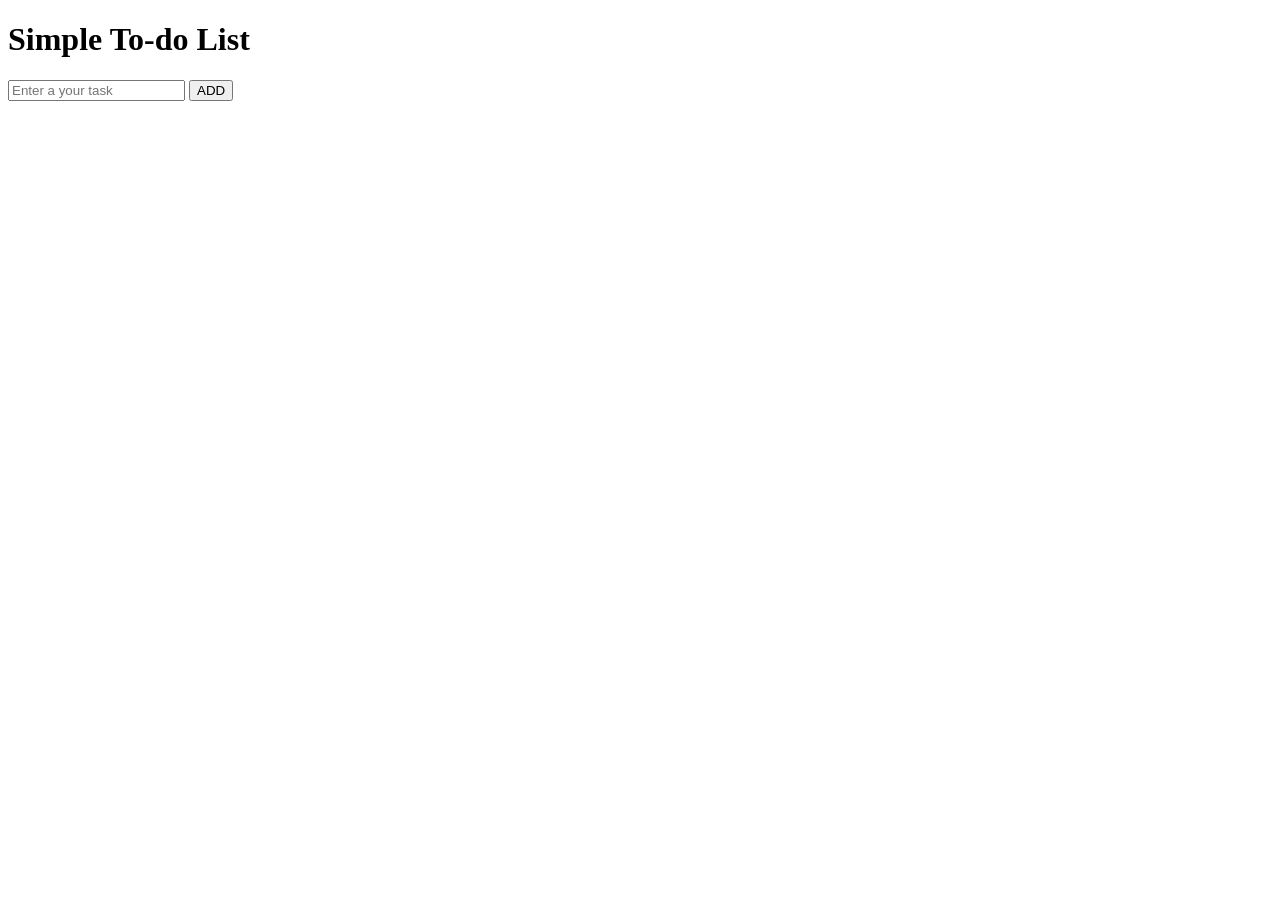
==== time pass/to-do.html @ 6e448885 "Today test task completed" ====
<!DOCTYPE html>
<html lang="en">
	<head>
		<meta charset="UTF-8" />
		<meta name="viewport" content="width=device-width, initial-scale=1.0" />
		<title>To-do List</title>
	</head>
	<body>
		<h1>Simple To-do List</h1>
		<input type="text" id="todo-input" placeholder="Enter a your task">
		<button id="todo-add">ADD</button>
		<ul id="todo-list"></ul>
		<script src="script.js"></script>
	</body>
</html>
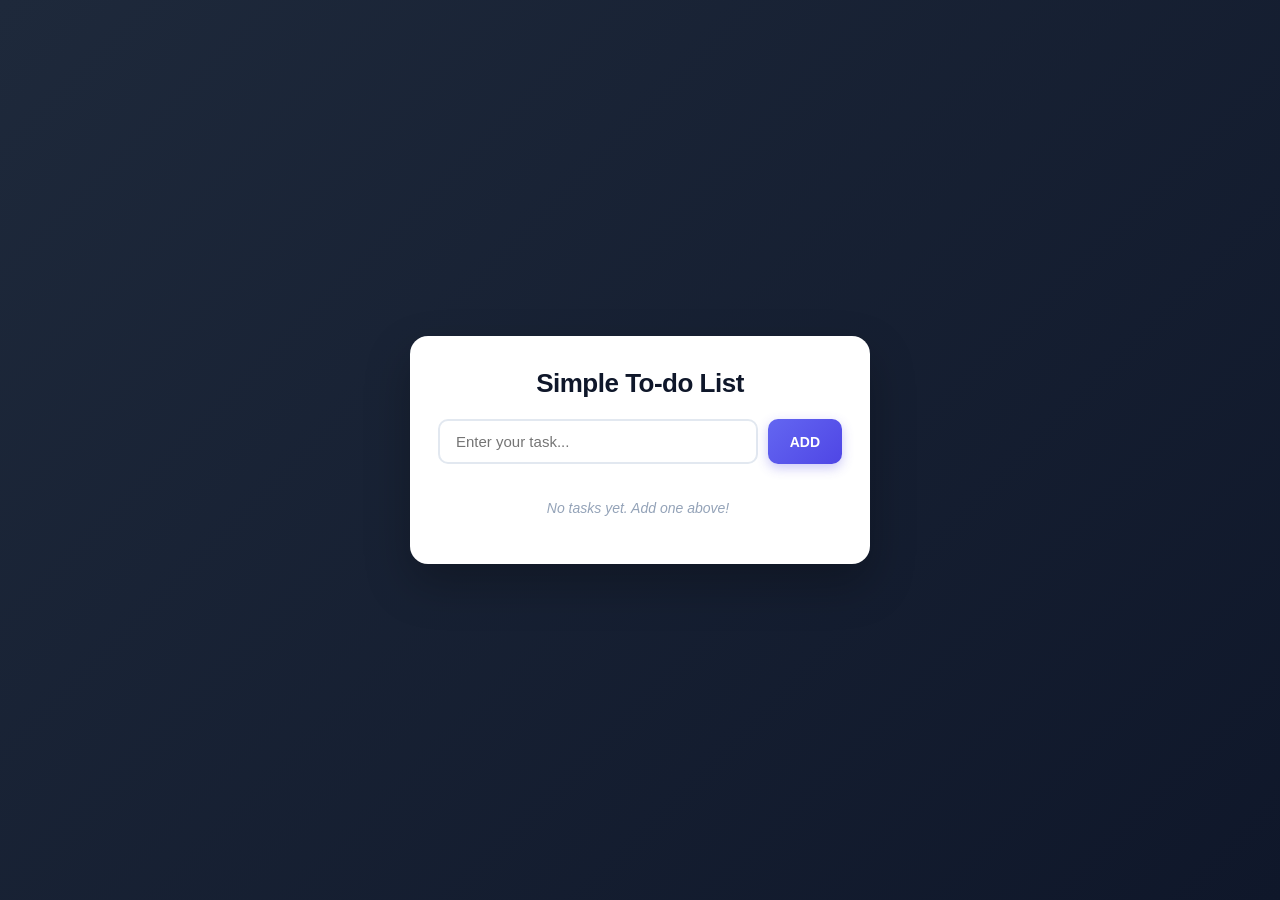
==== commit fbfe2464: "some randome code and one main code" ====
--- a/time pass/to-do.html
+++ b/time pass/to-do.html
@@ -4,12 +4,17 @@
 		<meta charset="UTF-8" />
 		<meta name="viewport" content="width=device-width, initial-scale=1.0" />
 		<title>To-do List</title>
+		<link rel="stylesheet" href="style.css" />
 	</head>
 	<body>
-		<h1>Simple To-do List</h1>
-		<input type="text" id="todo-input" placeholder="Enter a your task">
-		<button id="todo-add">ADD</button>
-		<ul id="todo-list"></ul>
+		<div class="todo-card">
+			<h1>Simple To-do List</h1>
+			<div class="input-container">
+				<input type="text" id="todo-input" placeholder="Enter your task..." autocomplete="off">
+				<button id="todo-add">ADD</button>
+			</div>
+			<ul id="todo-list"></ul>
+		</div>
 		<script src="script.js"></script>
 	</body>
 </html>
--- a/time pass/style.css
+++ b/time pass/style.css
@@ -0,0 +1,176 @@
+/* Global Styles & Reset */
+* {
+	margin: 0;
+	padding: 0;
+	box-sizing: border-box;
+	font-family: -apple-system, BlinkMacSystemFont, "Segoe UI", Roboto, Oxygen, Ubuntu, Cantarell, "Helvetica Neue", sans-serif;
+}
+
+body {
+	min-height: 100vh;
+	background: linear-gradient(135deg, #1e293b 0%, #0f172a 100%);
+	color: #1e293b;
+	display: flex;
+	justify-content: center;
+	align-items: center;
+	padding: 20px;
+}
+
+/* ================= TO-DO APP STYLES ================= */
+.todo-card {
+	background: #ffffff;
+	border-radius: 18px;
+	padding: 32px 28px;
+	width: 100%;
+	max-width: 460px;
+	box-shadow: 0 20px 45px rgba(0, 0, 0, 0.25);
+	display: flex;
+	flex-direction: column;
+	gap: 20px;
+}
+
+.todo-card h1 {
+	font-size: 26px;
+	font-weight: 700;
+	color: #0f172a;
+	text-align: center;
+	letter-spacing: -0.5px;
+}
+
+.input-container {
+	display: flex;
+	gap: 10px;
+}
+
+#todo-input {
+	flex: 1;
+	padding: 12px 16px;
+	font-size: 15px;
+	border: 2px solid #e2e8f0;
+	border-radius: 10px;
+	outline: none;
+	transition: border-color 0.2s, box-shadow 0.2s;
+	color: #1e293b;
+}
+
+#todo-input:focus {
+	border-color: #6366f1;
+	box-shadow: 0 0 0 3px rgba(99, 102, 241, 0.15);
+}
+
+#todo-add {
+	padding: 12px 22px;
+	background: linear-gradient(135deg, #6366f1, #4f46e5);
+	color: #ffffff;
+	border: none;
+	border-radius: 10px;
+	font-weight: 600;
+	font-size: 14px;
+	cursor: pointer;
+	transition: transform 0.15s, opacity 0.2s, box-shadow 0.2s;
+	box-shadow: 0 4px 12px rgba(79, 70, 229, 0.3);
+}
+
+#todo-add:hover {
+	opacity: 0.95;
+	transform: translateY(-1px);
+	box-shadow: 0 6px 16px rgba(79, 70, 229, 0.4);
+}
+
+#todo-add:active {
+	transform: translateY(0);
+}
+
+#todo-list {
+	list-style: none;
+	display: flex;
+	flex-direction: column;
+	gap: 10px;
+	max-height: 400px;
+	overflow-y: auto;
+	padding-right: 4px;
+}
+
+/* Scrollbar styling */
+#todo-list::-webkit-scrollbar {
+	width: 6px;
+}
+#todo-list::-webkit-scrollbar-thumb {
+	background: #cbd5e1;
+	border-radius: 4px;
+}
+
+.todo-item {
+	display: flex;
+	align-items: center;
+	background: #f8fafc;
+	border: 1px solid #e2e8f0;
+	border-radius: 10px;
+	padding: 12px 14px;
+	transition: background-color 0.2s, border-color 0.2s, transform 0.15s;
+}
+
+.todo-item:hover {
+	background: #f1f5f9;
+	border-color: #cbd5e1;
+	transform: translateX(2px);
+}
+
+.todo-checkbox {
+	width: 18px;
+	height: 18px;
+	accent-color: #6366f1;
+	cursor: pointer;
+}
+
+.todo-text {
+	flex: 1;
+	margin: 0 12px;
+	font-size: 15px;
+	color: #1e293b;
+	word-break: break-word;
+	cursor: pointer;
+	user-select: none;
+}
+
+.todo-item.completed {
+	background: #f8fafc;
+	opacity: 0.7;
+}
+
+.todo-item.completed .todo-text {
+	text-decoration: line-through;
+	color: #94a3b8;
+}
+
+.todo-delete-btn {
+	background: #fee2e2;
+	color: #dc2626;
+	border: none;
+	padding: 6px 12px;
+	border-radius: 6px;
+	font-size: 12px;
+	font-weight: 600;
+	cursor: pointer;
+	transition: background-color 0.2s, color 0.2s;
+}
+
+.todo-delete-btn:hover {
+	background: #ef4444;
+	color: #ffffff;
+}
+
+.todo-empty {
+	text-align: center;
+	color: #94a3b8;
+	font-size: 14px;
+	font-style: italic;
+	padding: 16px 0;
+}
+
+/* ================= IN.HTML FORM STYLES ================= */
+.alignment {
+	display: flex;
+	align-items: center;
+	justify-content: center;
+}
